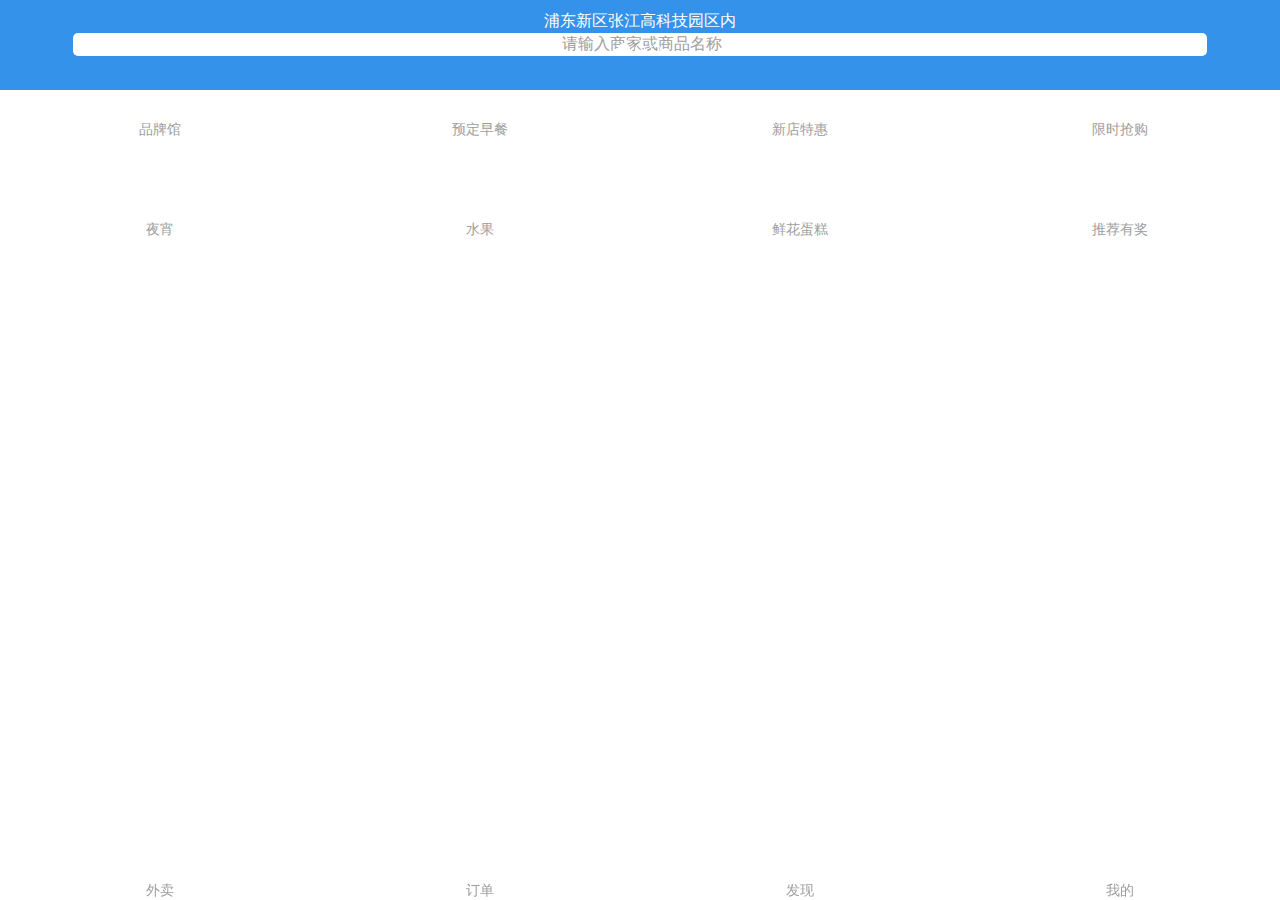
==== index.html @ 47bf6b23 "发现" ====
<!DOCTYPE html>
<html lang="en">
<head>
    <meta charset="UTF-8">
    <meta name="viewport"
          content="width=device-width, user-scalable=no, initial-scale=1.0, maximum-scale=1.0, minimum-scale=1.0">
    <meta http-equiv="X-UA-Compatible" content="ie=edge">
    <meta charset="UTF-8" name="viewport" content="width=device-width, initial-scale=1, maximum-scale=1, user-scalable=no">
    <link rel="stylesheet" type="text/css" href="./css/bootstrap.min.css">
    <title>index</title>
    <link rel="stylesheet" href="index.css">
</head>
<body>
   <div class="all">
       <div class="head">
           <div class="location">
               <span class="location-span">
                   <img src="./img/index-location.png" alt="">
                   浦东新区张江高科技园区内
                   <a href=""><img src="./img/index-icondown.png" alt=""></a>
               </span>
           </div>
           <div class="search">
               <a href="">
                   <img src="./img/index-search.png" alt="">
                   请输入商家或商品名称
               </a>
           </div>
       </div>
       <div class="main">
           <div class="carousel">
               <div id="carousel-example-generic" class="carousel slide" data-ride="carousel">
                   <ol class="carousel-indicators">
                       <li data-target="#carousel-example-generic" data-slide-to="0" class="active"></li>
                       <li data-target="#carousel-example-generic" data-slide-to="1"></li>
                       <li data-target="#carousel-example-generic" data-slide-to="2"></li>
                   </ol>
                   <div class="carousel-inner" role="listbox">
                       <div class="item active">
                           <img src="./img/index-carousel.png" alt="">
                           <div class="carousel-caption">
                               John Rise
                           </div>
                       </div>
                       <div class="item">
                           <img src="./img/index-carousel.png" alt="">
                           <div class="carousel-caption">
                               Eva Ital
                           </div>
                       </div>
                       <div class="item">
                           <img src="./img/index-carousel.png" alt="">
                           <div class="carousel-caption">
                               Mono Kai
                           </div>
                       </div>

                   </div>
               </div>
               <div></div>
           </div>

           <div class="hot">
               <a href=""><img src="./img/index-hoticon1.png" alt=""><p>品牌馆</p></a>
               <a href=""><img src="./img/index-hoticon2.png" alt=""><p>预定早餐</p></a>
               <a href=""><img src="./img/index-hoticon3.png" alt=""><p>新店特惠</p></a>
               <a href=""><img src="./img/index-hoticon4.png" alt=""><p>限时抢购</p></a>
               <a href=""><img src="./img/index-hoticon5.png" alt=""><p>夜宵</p></a>
               <a href=""><img src="./img/index-hoticon6.png" alt=""><p>水果</p></a>
               <a href=""><img src="./img/index-hoticon7.png" alt=""><p>鲜花蛋糕</p></a>
               <a href=""><img src="./img/index-hoticon8.png" alt=""><p>推荐有奖</p></a>
           </div>
           <div class="list"></div>
       </div>
       <div class="foot">
           <a href=""><img src="./img/active-pageicon1.png" alt=""><p>外卖</p></a>
           <a href=""><img src="./img/pageicon2.png" alt=""><p>订单</p></a>
           <a href="find.html"><img src="./img/pageicon3.png" alt=""><p>发现</p></a>
           <a href=""><img src="./img/pageicon4.png" alt=""><p>我的</p></a>
       </div>
   </div>


   <script type="text/javascript" src="./jquery-3.2.1.min.js"></script>
   <script type="text/javascript" src="./js/bootstrap.min.js"></script>
   <script>

   </script>
</body>
</html>
---- index.css ----
body,
div,
a,
p,
img,
ul,
li {
  margin: 0;
  padding: 0;
}
html,
body,
.all {
  height: 100%;
}
.head {
  width: 100%;
  height: 10%;
  padding: 10px 10px;
  background-color: #3492ea;
}
.head .location {
  margin: 0 auto;
  overflow: hidden;
}
.head .location .location-span {
  margin: 0 auto;
  height: 20px;
  display: table;
  font-size: 16px;
  color: white;
}
.head .location .location-span img {
  width: 15px;
}
.head .search {
  width: 100%;
}
.head .search a {
  width: 90%;
  display: block;
  margin: 0 auto;
  text-align: center;
  border-radius: 5px;
  background-color: white;
  font-size: 16px;
  color: #9d9d9d;
}
.head .search a img {
  width: 18px;
}
.main {
  width: 100%;
  background-color: #efefef;
}
.main .hot {
  background-color: white;
  overflow: hidden;
  padding-top: 2%;
}
.main .hot a {
  width: 25%;
  height: 100px;
  float: left;
  line-height: 50%;
}
.main .hot a img {
  width: 45px;
  margin: 0 auto;
  display: block;
}
.main .hot a p {
  margin: 10px auto;
  display: table;
  color: #9d9d9d;
}
.foot {
  width: 100%;
  position: fixed;
  bottom: 0;
  overflow: hidden;
}
.foot a {
  width: 25%;
  display: block;
  float: left;
  text-align: center;
  color: #9d9d9d;
}
.foot a img {
  width: 30px;
}
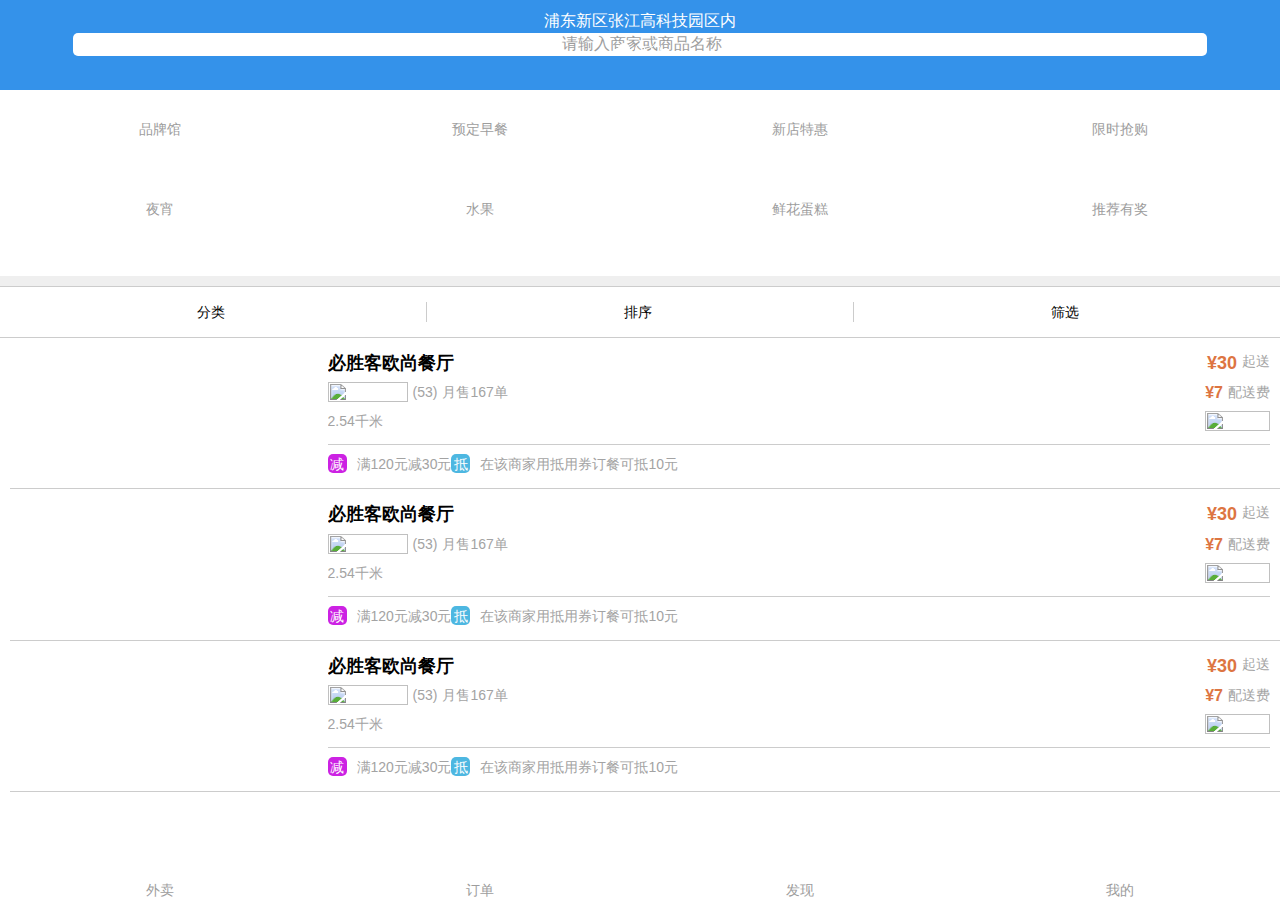
==== commit 57f17884: "商家列表" ====
--- a/index.html
+++ b/index.html
@@ -39,19 +39,19 @@
                        <div class="item active">
                            <img src="./img/index-carousel.png" alt="">
                            <div class="carousel-caption">
-                               John Rise
+                               <!--John Rise-->
                            </div>
                        </div>
                        <div class="item">
                            <img src="./img/index-carousel.png" alt="">
                            <div class="carousel-caption">
-                               Eva Ital
+                               <!--Eva Ital-->
                            </div>
                        </div>
                        <div class="item">
                            <img src="./img/index-carousel.png" alt="">
                            <div class="carousel-caption">
-                               Mono Kai
+                               <!--Mono Kai-->
                            </div>
                        </div>
 
@@ -70,13 +70,167 @@
                <a href=""><img src="./img/index-hoticon7.png" alt=""><p>鲜花蛋糕</p></a>
                <a href=""><img src="./img/index-hoticon8.png" alt=""><p>推荐有奖</p></a>
            </div>
-           <div class="list"></div>
+           <div class="list">
+               <div class="nav">
+                   <div>
+                       <a href="">
+                           <p>分类</p>
+                           <img src="./img/index-listicondown.png" alt="">
+                       </a>
+                   </div>
+                   <div>
+                       <a href="">
+                           <p>排序</p>
+                           <img src="./img/index-listicondown.png" alt="">
+                       </a>
+                   </div>
+                   <div>
+                       <a href="">
+                           <p>筛选</p>
+                           <img src="./img/index-listicondown.png" alt="">
+                       </a>
+                   </div>
+               </div>
+               <ul class="merchantlist">
+                   <li class="details">
+                       <img src="./img/index-listicon1.png" alt="" class="headimg">
+                       <div>
+                           <ul>
+                               <li>
+                                   <div>
+                                       <p class="left name">必胜客欧尚餐厅</p>
+                                       <span class="right">
+                                           <p class="money big">¥30</p>
+                                           <p>起送</p>
+                                      </span>
+                                   </div>
+                                    <div>
+                                         <span class="left">
+                                           <img src="./img/index-liststart.png" alt="" class="start">
+                                           <p>(53)</p>
+                                           <p>月售167单</p>
+                                         </span>
+                                        <span class="right">
+                                           <p class="money">¥7</p>
+                                           <p>配送费</p>
+                                        </span>
+                                    </div>
+                                    <div>
+                                        <p class="left">2.54千米</p>
+                                        <span class="right">
+                                            <img src="./img/index-listlogo.png" alt="" class="logo">
+                                        </span>
+                                    </div>
+                               </li>
+                               <li>
+                                    <span class="left">
+                                        <a href="" class="a discount">减</a>
+                                        <p>满120元减30元</p>
+                                    </span>
+                                   <span class="left">
+                                       <a href="" class="a deductible">抵</a>
+                                       <p>在该商家用抵用券订餐可抵10元</p>
+                                   </span>
+                               </li>
+                           </ul>
+                       </div>
+                   </li>
+
+                   <li class="details">
+                       <img src="./img/index-listicon1.png" alt="" class="headimg">
+                       <div>
+                           <ul>
+                               <li>
+                                   <div>
+                                       <p class="left name">必胜客欧尚餐厅</p>
+                                       <span class="right">
+                                           <p class="money big">¥30</p>
+                                           <p>起送</p>
+                                      </span>
+                                   </div>
+                                   <div>
+                                         <span class="left">
+                                           <img src="./img/index-liststart.png" alt="" class="start">
+                                           <p>(53)</p>
+                                           <p>月售167单</p>
+                                         </span>
+                                       <span class="right">
+                                           <p class="money">¥7</p>
+                                           <p>配送费</p>
+                                        </span>
+                                   </div>
+                                   <div>
+                                       <p class="left">2.54千米</p>
+                                       <span class="right">
+                                            <img src="./img/index-listlogo.png" alt="" class="logo">
+                                        </span>
+                                   </div>
+                               </li>
+                               <li>
+                                    <span class="left">
+                                        <a href="" class="a discount">减</a>
+                                        <p>满120元减30元</p>
+                                    </span>
+                                   <span class="left">
+                                       <a href="" class="a deductible">抵</a>
+                                       <p>在该商家用抵用券订餐可抵10元</p>
+                                   </span>
+                               </li>
+                           </ul>
+                       </div>
+                   </li>
+
+                   <li class="details">
+                       <img src="./img/index-listicon1.png" alt="" class="headimg">
+                       <div>
+                           <ul>
+                               <li>
+                                   <div>
+                                       <p class="left name">必胜客欧尚餐厅</p>
+                                       <span class="right">
+                                           <p class="money big">¥30</p>
+                                           <p>起送</p>
+                                      </span>
+                                   </div>
+                                   <div>
+                                         <span class="left">
+                                           <img src="./img/index-liststart.png" alt="" class="start">
+                                           <p>(53)</p>
+                                           <p>月售167单</p>
+                                         </span>
+                                       <span class="right">
+                                           <p class="money">¥7</p>
+                                           <p>配送费</p>
+                                        </span>
+                                   </div>
+                                   <div>
+                                       <p class="left">2.54千米</p>
+                                       <span class="right">
+                                            <img src="./img/index-listlogo.png" alt="" class="logo">
+                                        </span>
+                                   </div>
+                               </li>
+                               <li>
+                                    <span class="left">
+                                        <a href="" class="a discount">减</a>
+                                        <p>满120元减30元</p>
+                                    </span>
+                                   <span class="left">
+                                       <a href="" class="a deductible">抵</a>
+                                       <p>在该商家用抵用券订餐可抵10元</p>
+                                   </span>
+                               </li>
+                           </ul>
+                       </div>
+                   </li>
+               </ul>
+           </div>
        </div>
        <div class="foot">
            <a href=""><img src="./img/active-pageicon1.png" alt=""><p>外卖</p></a>
-           <a href=""><img src="./img/pageicon2.png" alt=""><p>订单</p></a>
+           <a href="order.html"><img src="./img/pageicon2.png" alt=""><p>订单</p></a>
            <a href="find.html"><img src="./img/pageicon3.png" alt=""><p>发现</p></a>
-           <a href=""><img src="./img/pageicon4.png" alt=""><p>我的</p></a>
+           <a href="mine.html"><img src="./img/pageicon4.png" alt=""><p>我的</p></a>
        </div>
    </div>
 
@@ -84,7 +238,42 @@
    <script type="text/javascript" src="./jquery-3.2.1.min.js"></script>
    <script type="text/javascript" src="./js/bootstrap.min.js"></script>
    <script>
-
+       $(document).ready(function(){
+
+           var head = $(".head");
+           var main = $(".main");
+           var foot = $(".foot");
+           var merchantlist = $(".merchantlist");
+           var details = $(".details");
+           var lastdetail = details.eq(details.length-1);
+
+           var headHeight = parseInt(head.css("height").substring(0,2));
+           $(document).on("scroll",function(){
+//               TopBar置顶效果
+               if( $(document).scrollTop() >= headHeight/2 ) {
+                   head.css("position","fixed");
+                   head.css("top","-30px");
+                   head.css("z-index","99");
+                   main.css("margin-top",headHeight+"px");
+               }
+               if( $(document).scrollTop() <= headHeight/2) {
+                   head.css("position","relative");
+                   head.css("top","0");
+                   main.css("margin-top","0")
+               }
+//                商家列表瀑布流加载
+               if($(window).height()+$(document).scrollTop()-foot.height() >= lastdetail.offset().top) {
+                   lastdetail.clone(true).appendTo(merchantlist);
+                   details = $(".details");
+                   lastdetail = details.eq(details.length-1);
+               }
+           });
+
+
+
+
+
+       });
    </script>
 </body>
 </html>--- a/index.css
+++ b/index.css
@@ -13,6 +13,9 @@
 .all {
   height: 100%;
 }
+ul {
+  list-style: none;
+}
 .head {
   width: 100%;
   height: 10%;
@@ -60,7 +63,7 @@
 }
 .main .hot a {
   width: 25%;
-  height: 100px;
+  height: 80px;
   float: left;
   line-height: 50%;
 }
@@ -74,11 +77,128 @@
   display: table;
   color: #9d9d9d;
 }
+.main .list {
+  margin-top: 10px;
+  margin-bottom: 50px;
+  background-color: white;
+}
+.main .list .nav {
+  border-top: 1px solid #cccccc;
+  border-bottom: 1px solid #cccccc;
+  padding: 15px 0 ;
+  margin-left: -1px;
+  overflow: hidden;
+}
+.main .list .nav div {
+  width: 33.33%;
+  float: left;
+  text-align: center;
+  border-left: 1px solid #cccccc;
+}
+.main .list .nav div a p {
+  display: inherit;
+  color: black;
+}
+.main .list .nav div a img {
+  width: 13px;
+}
+.main .list .merchantlist {
+  width: 100%;
+  padding-left: 10px;
+}
+.main .list .merchantlist .details {
+  width: 100%;
+  border-bottom: 1px solid #cccccc;
+  overflow: hidden;
+}
+.main .list .merchantlist .details img {
+  float: left;
+  width: 70px;
+  margin-left: 10px;
+  margin-top: 10px;
+}
+.main .list .merchantlist .details div {
+  float: right;
+  width: 75%;
+}
+.main .list .merchantlist .details div ul {
+  width: 100%;
+}
+.main .list .merchantlist .details div ul li {
+  overflow: hidden;
+  padding: 10px 0;
+  border-bottom: 1px solid #cccccc;
+  margin-right: 10px;
+  margin-bottom: -1px;
+}
+.main .list .merchantlist .details div ul li p {
+  color: #a3a3a3;
+}
+.main .list .merchantlist .details div ul li span {
+  display: flex;
+}
+.main .list .merchantlist .details div ul li span .a {
+  width: 19px;
+  height: 19px;
+  border-radius: 5px;
+  text-align: center;
+  line-height: 20px;
+  color: white;
+  margin-right: 10px;
+  margin-bottom: 5px;
+}
+.main .list .merchantlist .details div ul li span .discount {
+  background-color: #cc22e3;
+}
+.main .list .merchantlist .details div ul li span .deductible {
+  background-color: #4db7e1;
+}
+.main .list .merchantlist .details div ul li div {
+  width: 100%;
+  padding: 3px 0;
+}
+.main .list .merchantlist .details div ul li .left {
+  float: left;
+}
+.main .list .merchantlist .details div ul li .right {
+  float: right;
+}
+.main .list .merchantlist .details div ul li .name {
+  font-size: 18px;
+  font-weight: 600;
+  color: black;
+}
+.main .list .merchantlist .details div ul li .money {
+  color: #dd7542;
+  font-size: 16px;
+  font-weight: 600;
+  padding-right: 5px;
+}
+.main .list .merchantlist .details div ul li .big {
+  font-size: 18px;
+}
+.main .list .merchantlist .details div ul li .start {
+  width: 80px;
+  height: 20px;
+  margin-left: 0;
+  margin-top: 0;
+  margin-right: 5px;
+}
+.main .list .merchantlist .details div ul li .start + p {
+  padding-right: 5px;
+}
+.main .list .merchantlist .details div ul li .logo {
+  width: 65px;
+  height: 20px;
+  margin-left: 0;
+  margin-top: 0;
+}
 .foot {
   width: 100%;
   position: fixed;
   bottom: 0;
   overflow: hidden;
+  background-color: white;
 }
 .foot a {
   width: 25%;
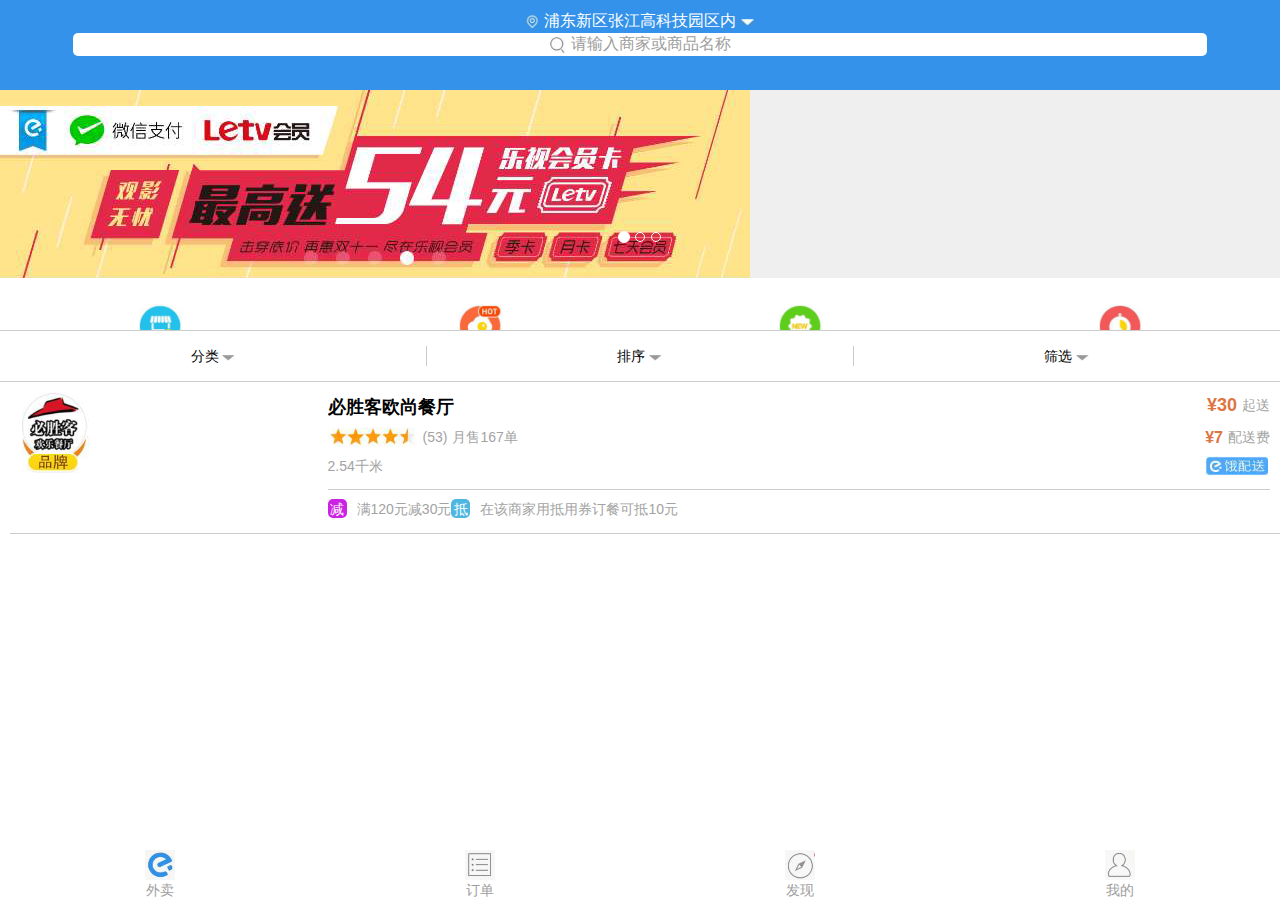
==== commit 7093f24d: "数据接口" ====
--- a/index.html
+++ b/index.html
@@ -73,19 +73,19 @@
            <div class="list">
                <div class="nav">
                    <div>
-                       <a href="">
+                       <a>
                            <p>分类</p>
                            <img src="./img/index-listicondown.png" alt="">
                        </a>
                    </div>
                    <div>
-                       <a href="">
+                       <a>
                            <p>排序</p>
                            <img src="./img/index-listicondown.png" alt="">
                        </a>
                    </div>
                    <div>
-                       <a href="">
+                       <a>
                            <p>筛选</p>
                            <img src="./img/index-listicondown.png" alt="">
                        </a>
@@ -93,135 +93,58 @@
                </div>
                <ul class="merchantlist">
                    <li class="details">
-                       <img src="./img/index-listicon1.png" alt="" class="headimg">
-                       <div>
-                           <ul>
-                               <li>
-                                   <div>
-                                       <p class="left name">必胜客欧尚餐厅</p>
-                                       <span class="right">
+                           <img src="./img/index-listicon1.png" alt="" class="headimg">
+                           <div>
+                               <ul>
+                                   <li>
+                                       <div>
+                                           <p class="left name">必胜客欧尚餐厅</p>
+                                           <span class="right">
                                            <p class="money big">¥30</p>
                                            <p>起送</p>
                                       </span>
-                                   </div>
-                                    <div>
+                                       </div>
+                                       <div>
                                          <span class="left">
                                            <img src="./img/index-liststart.png" alt="" class="start">
                                            <p>(53)</p>
                                            <p>月售167单</p>
                                          </span>
-                                        <span class="right">
-                                           <p class="money">¥7</p>
-                                           <p>配送费</p>
+                                           <span class="right">
+                                           <p class="money tip">¥7</p>
+                                           <p class="tipfree">配送费</p>
                                         </span>
-                                    </div>
-                                    <div>
-                                        <p class="left">2.54千米</p>
-                                        <span class="right">
+                                       </div>
+                                       <div>
+                                           <p class="left distance">2.54千米</p>
+                                           <span class="right">
                                             <img src="./img/index-listlogo.png" alt="" class="logo">
                                         </span>
-                                    </div>
-                               </li>
-                               <li>
+                                       </div>
+                                   </li>
+                                   <li>
                                     <span class="left">
-                                        <a href="" class="a discount">减</a>
+                                        <a class="a discount">减</a>
                                         <p>满120元减30元</p>
                                     </span>
-                                   <span class="left">
-                                       <a href="" class="a deductible">抵</a>
+                                       <span class="left">
+                                       <a class="a deductible">抵</a>
                                        <p>在该商家用抵用券订餐可抵10元</p>
                                    </span>
-                               </li>
-                           </ul>
-                       </div>
+                                   </li>
+                               </ul>
+                           </div>
                    </li>
-
-                   <li class="details">
-                       <img src="./img/index-listicon1.png" alt="" class="headimg">
-                       <div>
-                           <ul>
-                               <li>
-                                   <div>
-                                       <p class="left name">必胜客欧尚餐厅</p>
-                                       <span class="right">
-                                           <p class="money big">¥30</p>
-                                           <p>起送</p>
-                                      </span>
-                                   </div>
-                                   <div>
-                                         <span class="left">
-                                           <img src="./img/index-liststart.png" alt="" class="start">
-                                           <p>(53)</p>
-                                           <p>月售167单</p>
-                                         </span>
-                                       <span class="right">
-                                           <p class="money">¥7</p>
-                                           <p>配送费</p>
-                                        </span>
-                                   </div>
-                                   <div>
-                                       <p class="left">2.54千米</p>
-                                       <span class="right">
-                                            <img src="./img/index-listlogo.png" alt="" class="logo">
-                                        </span>
-                                   </div>
-                               </li>
-                               <li>
-                                    <span class="left">
-                                        <a href="" class="a discount">减</a>
-                                        <p>满120元减30元</p>
-                                    </span>
-                                   <span class="left">
-                                       <a href="" class="a deductible">抵</a>
-                                       <p>在该商家用抵用券订餐可抵10元</p>
-                                   </span>
-                               </li>
-                           </ul>
-                       </div>
-                   </li>
-
-                   <li class="details">
-                       <img src="./img/index-listicon1.png" alt="" class="headimg">
-                       <div>
-                           <ul>
-                               <li>
-                                   <div>
-                                       <p class="left name">必胜客欧尚餐厅</p>
-                                       <span class="right">
-                                           <p class="money big">¥30</p>
-                                           <p>起送</p>
-                                      </span>
-                                   </div>
-                                   <div>
-                                         <span class="left">
-                                           <img src="./img/index-liststart.png" alt="" class="start">
-                                           <p>(53)</p>
-                                           <p>月售167单</p>
-                                         </span>
-                                       <span class="right">
-                                           <p class="money">¥7</p>
-                                           <p>配送费</p>
-                                        </span>
-                                   </div>
-                                   <div>
-                                       <p class="left">2.54千米</p>
-                                       <span class="right">
-                                            <img src="./img/index-listlogo.png" alt="" class="logo">
-                                        </span>
-                                   </div>
-                               </li>
-                               <li>
-                                    <span class="left">
-                                        <a href="" class="a discount">减</a>
-                                        <p>满120元减30元</p>
-                                    </span>
-                                   <span class="left">
-                                       <a href="" class="a deductible">抵</a>
-                                       <p>在该商家用抵用券订餐可抵10元</p>
-                                   </span>
-                               </li>
-                           </ul>
-                       </div>
+               </ul>
+               <ul class="classification">
+                    <li class="">
+                        <p class="name">美食</p>
+                        <div></div>
+                    </li>
+               </ul>
+               <ul class="second">
+                   <li>
+                       <p class="name">全部</p>
                    </li>
                </ul>
            </div>
@@ -246,8 +169,63 @@
            var merchantlist = $(".merchantlist");
            var details = $(".details");
            var lastdetail = details.eq(details.length-1);
+           var detailsname = $(".details .name");
+           var distance = $(".distance");
+           var big = $(".big");
+           var tip =$(".tip");
+           var tipfree = $(".tipfree");
+           var start = $(".start");
+           var startarr = ["./img/star0.png","./img/star1.png","./img/star2.png","./img/star3.png","./img/star4.png","./img/star5.png"];
+//           console.log(start.attr("src","./img/star0.png"));
 
            var headHeight = parseInt(head.css("height").substring(0,2));
+
+
+
+           //接口
+           var html = $.ajax({
+               url:"http://localhost:5500/restaurant",
+               dataType:"json",
+               async:false,
+               success:function(data){
+                   window.data = data; //存入全局变量
+               }
+           });
+//               console.log(data);
+
+
+           var i,j=0;
+           if(data.length > 0){
+               for(i= 1; i< 10 && i < data.length; i++ ) {
+                   lastdetail.clone(true).appendTo(merchantlist);
+                   details = $(".details");
+                   lastdetail = details.eq(details.length-1);
+               }
+               for(j = 0;j<details.length;j++) {
+                   detailsname = $(".details .name");
+                   distance = $(".distance");
+                   big = $(".big");
+                   tip =$(".tip");
+                   tipfree = $(".tipfree");
+                   start = $(".start");
+                   detailsname.eq(j).html(data[j].name);
+                   distance.eq(j).html(data[j].distance.toFixed(1)+"千米");
+                   big.eq(j).html("¥"+data[j].start);
+                   if(data[j].tip === 0 ) {
+                       tip.eq(j).html("");
+                       tipfree.eq(j).html("免配送费")
+                   }else{
+                       tip.eq(j).html("¥"+data[j].tip);
+                   }
+                   start.eq(j).attr("src",startarr[data[j].star]);
+
+               }
+               window.alli = i;
+               window.allj = j;
+           }
+
+
+           //滚动事件
            $(document).on("scroll",function(){
 //               TopBar置顶效果
                if( $(document).scrollTop() >= headHeight/2 ) {
@@ -263,16 +241,105 @@
                }
 //                商家列表瀑布流加载
                if($(window).height()+$(document).scrollTop()-foot.height() >= lastdetail.offset().top) {
-                   lastdetail.clone(true).appendTo(merchantlist);
-                   details = $(".details");
-                   lastdetail = details.eq(details.length-1);
+                   if (details.length < data.length) {
+                       for (var i = alli ; i < alli + 10 && i < data.length; i++) {
+                           lastdetail.clone(true).appendTo(merchantlist);
+                           details = $(".details");
+                           lastdetail = details.eq(details.length - 1);
+                       }
+                       for (var j = allj; j < details.length; j++) {
+                           detailsname = $(".details .name");
+                           distance = $(".distance");
+                           big = $(".big");
+                           tip =$(".tip");
+                           tipfree = $(".tipfree");
+                           start = $(".start");
+                           detailsname.eq(j).html(data[j].name);
+                           distance.eq(j).html(data[j].distance.toFixed(1)+"千米");
+                           big.eq(j).html("¥"+data[j].start);
+                           if(data[j].tip === 0 ) {
+                               tip.eq(j).html("");
+                               tipfree.eq(j).html("免配送费")
+                           }else{
+                               tip.eq(j).html("¥"+data[j].tip);
+                           }
+                           start.eq(j).attr("src",startarr[data[j].star]);
+                       }
+                   }
                }
            });
-
-
-
-
-
+           details.on("click",function(){
+               $(window).attr("location","merchantlist.html")
+           });
+           //分类菜单
+           var nav = $(".nav div");
+           var carousel = $(".carousel");
+           var hot = $(".hot");
+           var list = $(".list");
+           var second = $(".second");
+           var classification = $(".classification");
+           var classificationli = $(".classification li");
+
+           nav.on("click",function(){
+                main.css("height","100%");
+                list.css("margin-top","0");
+                list.css("top","67px");
+                list.css("transition","top 0.3s");
+                main.css("background-color","rgba(0,0,0,0.7)");
+                carousel.hide();
+                hot.hide();
+                merchantlist.hide();
+                second.show();
+                classification.show();
+                //接口
+                var html = $.ajax({
+                   url:"http://localhost:5500/category",
+                   dataType:"json",
+                   async:false,
+                   success:function(data){
+                       window.classdata = data; //存入全局变量
+                   }
+                });
+               //创建两个数组，一个放一级菜单，一个放二级菜单
+               var arrmain = [];
+               var arrsecondmain = [];
+                if( classdata.length > 0 ) {
+                    for( var i= 0; i< classdata.length; i++ ) {
+                       if( classdata[i].level === "0") {
+                           arrmain.push(classdata[i]);
+                       }else{
+                           arrsecondmain.push(classdata[i]);
+                       }
+                    }
+                    for(var j= 1; j< arrmain.length; j++) {
+                        var mainclass = $(".classification li");
+                        var lastmain = mainclass.eq(mainclass.length-1);
+                        lastmain.clone(true).appendTo(lastmain.parent());
+                        mainclass = $(".classification li");
+                        lastmain = mainclass.eq(mainclass.length-1);
+                    }
+                    for(var k= 1; k<arrsecondmain.length; k++ ){
+                        var secondclass = $(".second li");
+                        var lastsecond = secondclass.eq(secondclass.length-1);
+                        lastsecond.clone(true).appendTo(lastsecond.parent());
+                        secondclass = $(".second li");
+                        lastsecond = secondclass.eq(secondclass.length-1);
+                    }
+                    for(var m= 0; m< mainclass.length; m++) {
+                        var mainclassname = $(".classification li .name");
+                        mainclassname.eq(m).html(arrmain[m].name);
+                    }
+                    for(var n= 0; n< secondclass.length; n++) {
+                        var secondclassname = $(".second li .name");
+                        secondclassname.eq(n).html(arrsecondmain[n].name);
+                    }
+                }
+                mainclass.eq(0).addClass("active");
+           });
+           classificationli.on("click",function(){
+               $(this).addClass("active");
+               $(this).siblings().removeClass("active");
+           })
        });
    </script>
 </body>
--- a/index.css
+++ b/index.css
@@ -81,6 +81,9 @@
   margin-top: 10px;
   margin-bottom: 50px;
   background-color: white;
+  width: 100%;
+  position: absolute;
+  top: 320px;
 }
 .main .list .nav {
   border-top: 1px solid #cccccc;
@@ -176,9 +179,10 @@
 }
 .main .list .merchantlist .details div ul li .big {
   font-size: 18px;
+  margin-top: -2px;
 }
 .main .list .merchantlist .details div ul li .start {
-  width: 80px;
+  width: 90px;
   height: 20px;
   margin-left: 0;
   margin-top: 0;
@@ -193,6 +197,46 @@
   margin-left: 0;
   margin-top: 0;
 }
+.main .list .classification {
+  width: 50%;
+  background-color: white;
+  overflow: hidden;
+  float: left;
+  margin-top: -1px;
+  display: none;
+}
+.main .list .classification li {
+  width: 100%;
+  padding: 10px;
+  overflow: hidden;
+  background-color: #cccccc;
+  border-top: 1px solid #cccccc;
+}
+.main .list .classification li p:first-child {
+  float: left;
+}
+.main .list .classification li p:last-child {
+  float: right;
+  color: #636363;
+}
+.main .list .classification .active {
+  background-color: white;
+}
+.main .list .second {
+  width: 50%;
+  float: right;
+  margin-top: -1px;
+  display: none;
+}
+.main .list .second li {
+  width: 100%;
+  padding: 10px;
+  overflow: hidden;
+  border-top: 1px solid #cccccc;
+}
+.main .list .second li p:first-child {
+  float: left;
+}
 .foot {
   width: 100%;
   position: fixed;
